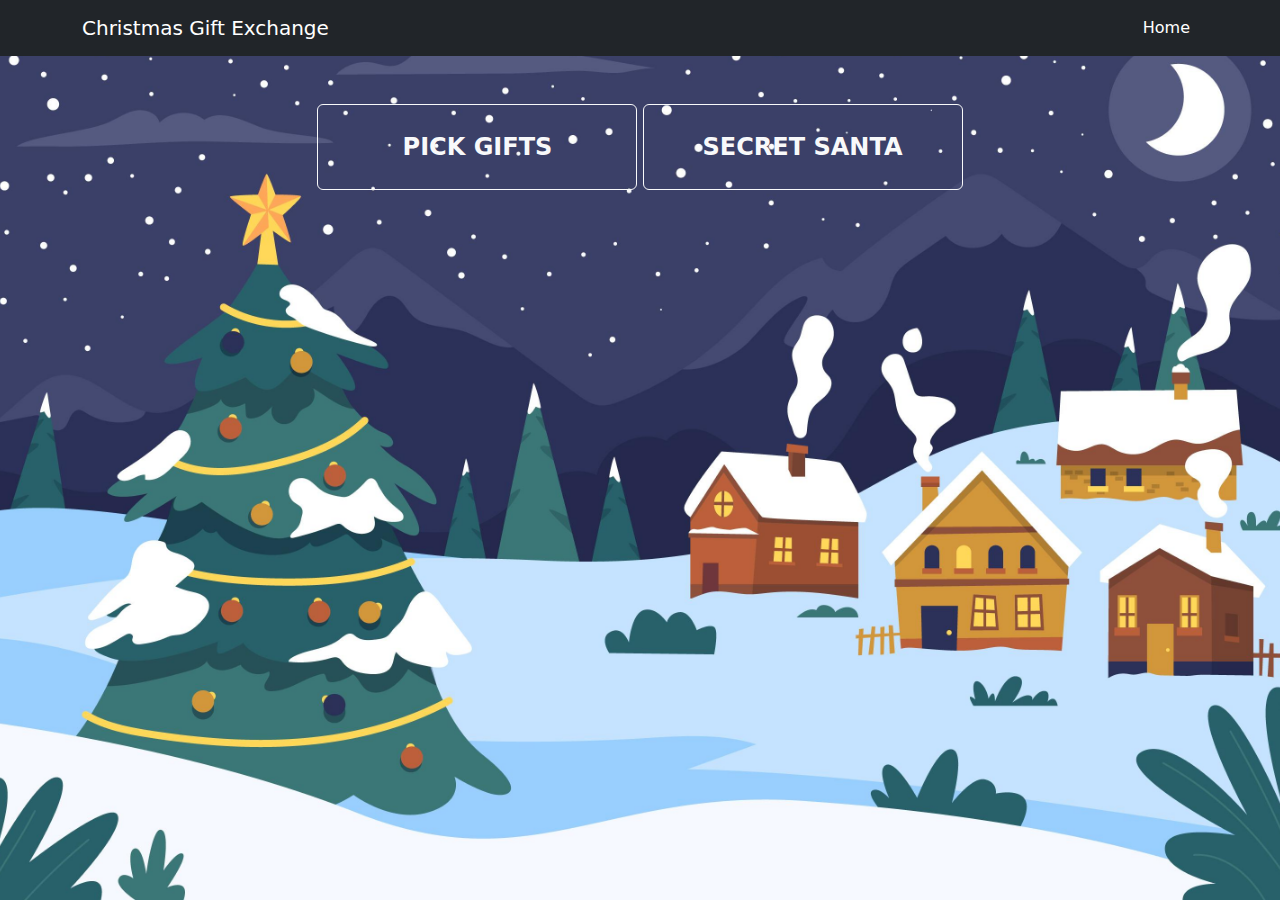
==== src/main/resources/static/index.html @ e3a0af59 "initial commit" ====
<!DOCTYPE html>
<html lang="en">

<head>
    <meta charset="UTF-8">
    <meta name="viewport" content="width=device-width, initial-scale=1.0">

    <link href="css/snow.css" rel="stylesheet">
    <link href="css/styles.css" rel="stylesheet">
    <link href="css/bg.css" rel="stylesheet">

    <title>Christmas Gift Exchange</title>
</head>

<body>

    <nav class="navbar navbar-expand-lg navbar-dark bg-dark">
        <div class="container">
            <span class="navbar-brand">Christmas Gift Exchange</span>
            <ul class="navbar-nav ms-auto mb-2 mb-lg-0">
                <li class="nav-item"><a class="nav-link active" aria-current="page" href="/">Home</a>
                </li>
            </ul>
        </div>
    </nav>

    <div class="text-center mt-5">
        <p>
            <a style="font-size: x-large;" class="btn btn-outline-light w-25 p-4" href="/pick"><b>PICK GIFTS</b></a>
            <a style="font-size: x-large;" class="btn btn-outline-light w-25 p-4" href="/santa"><b>SECRET SANTA</b></a>
        </p>
    </div>

    <div class="snow-ball-container">
        <div class="snow-ball"></div>
        <div class="snow-ball"></div>
        <div class="snow-ball"></div>
        <div class="snow-ball"></div>
        <div class="snow-ball"></div>
        <div class="snow-ball"></div>
        <div class="snow-ball"></div>
        <div class="snow-ball"></div>
        <div class="snow-ball"></div>
        <div class="snow-ball"></div>
        <div class="snow-ball"></div>
        <div class="snow-ball"></div>
        <div class="snow-ball"></div>
        <div class="snow-ball"></div>
        <div class="snow-ball"></div>
    </div>
</body>

</html>
---- src/main/resources/static/css/snow.css ----
/* Style Snowballs and Snowflakes */

.snow-ball-container .snow-ball {
    position: absolute;
    height: 10px;
    width: 10px;
    border-radius: 50%;
    filter: blur(1px);
    background: white;

}

.snow-ball-container .snow-ball:nth-child(even) {
    position: absolute;
    width: 8px;
    height: 8px;
    filter: blur(2px);
    animation: flake-motion 15s linear infinite;
}

/* Position the Snowballs above the screen */

.snow-ball-container .snow-ball:nth-child(1) {
    top: -50%;
    left: 5%;
    width: 10px;
    height: 10px;
    filter: blur(2px);
    animation: snowball-animation 12s linear 2s infinite;
}

.snow-ball-container .snow-ball:nth-child(2) {
    top: -20%;
    left: 10%;
}

.snow-ball-container .snow-ball:nth-child(3) {
    top: -50%;
    left: 15%;
    animation: snowball-animation 12s linear infinite;
}

.snow-ball-container .snow-ball:nth-child(4) {
    top: -10%;
    left: 20%;
}

.snow-ball-container .snow-ball:nth-child(5) {
    top: -20%;
    left: 25%;
    width: 10px;
    height: 10px;
    filter: blur(2px);
    animation: snowball-animation 12s linear 2s infinite;
}

.snow-ball-container .snow-ball:nth-child(6) {
    top: -40%;
    left: 30%;
}

.snow-ball-container .snow-ball:nth-child(7) {
    top: -30%;
    left: 35%;
    width: 5px;
    height: 5px;
    animation: snowball-animation 12s linear infinite;
}

.snow-ball-container .snow-ball:nth-child(8) {
    top: -20%;
    left: 40%;
}

.snow-ball-container .snow-ball:nth-child(9) {
    top: -50%;
    left: 45%;
    width: 5px;
    height: 5px;
    animation: snowball-animation 12s linear 2s infinite;
}

.snow-ball-container .snow-ball:nth-child(10) {
    top: -5%;
    left: 50%;
}

.snow-ball-container .snow-ball:nth-child(11) {
    top: -20%;
    left: 60%;
    animation: snowball-animation 12s linear infinite;
}

.snow-ball-container .snow-ball:nth-child(12) {
    top: -10%;
    left: 70%;
}

.snow-ball-container .snow-ball:nth-child(13) {
    top: -50%;
    left: 80%;
    width: 5px;
    height: 5px;
    animation: snowball-animation 12s linear 2s infinite;
}

.snow-ball-container .snow-ball:nth-child(14) {
    top: -20%;
    left: 90%;
}

.snow-ball-container .snow-ball:nth-child(15) {
    top: -50%;
    left: 95%;
    width: 10px;
    height: 10px;
    filter: blur(2px);
    animation: snowball-animation 12s linear infinite;
}

/* Define animations of Snowball and Snowflakes */

@keyframes snowball-animation {
    0% {
        transform: translate(0);
        opacity: 1;
    }

    20% {
        transform: translate(4px, 100px);
        opacity: 0.8;
    }

    40% {
        transform: translate(-7px, 200px);
        opacity: 0.7;
    }

    60% {
        transform: translate(10px, 400px);
        opacity: 0.5;
    }

    80% {
        transform: translate(-14px, 700px);
        opacity: 0.2;
    }

    100% {
        transform: translate(16px, 900px);
        opacity: 0;
    }
}

@keyframes flake-motion {
    0% {
        transform: translate(-2px, 0);
        opacity: 1;
    }

    20% {
        transform: translate(-9px, 200px);
        opacity: 0.9;
    }

    40% {
        transform: translate(14px, 300px);
        opacity: 0.7;
    }

    60% {
        transform: translate(-22px, 400px);
        opacity: 0.6;
    }

    80% {
        transform: translate(30px, 600px);
        opacity: 0.5;
    }

    90% {
        transform: translate(-40px 800px);
        opacity: 0.3;
    }

    100% {
        transform: translate(52px, 1000px);
        opacity: 0;
    }
}
---- src/main/resources/static/css/bg.css ----
body {
    width: 100%;
    height: 100%;
    overflow-x: hidden;
    background-image: url("../images/background.jpg");
    background-size: cover;
    background-position: center;
    background-repeat: no-repeat;
    background-attachment: fixed;
}

.white {
    color: aliceblue;
}
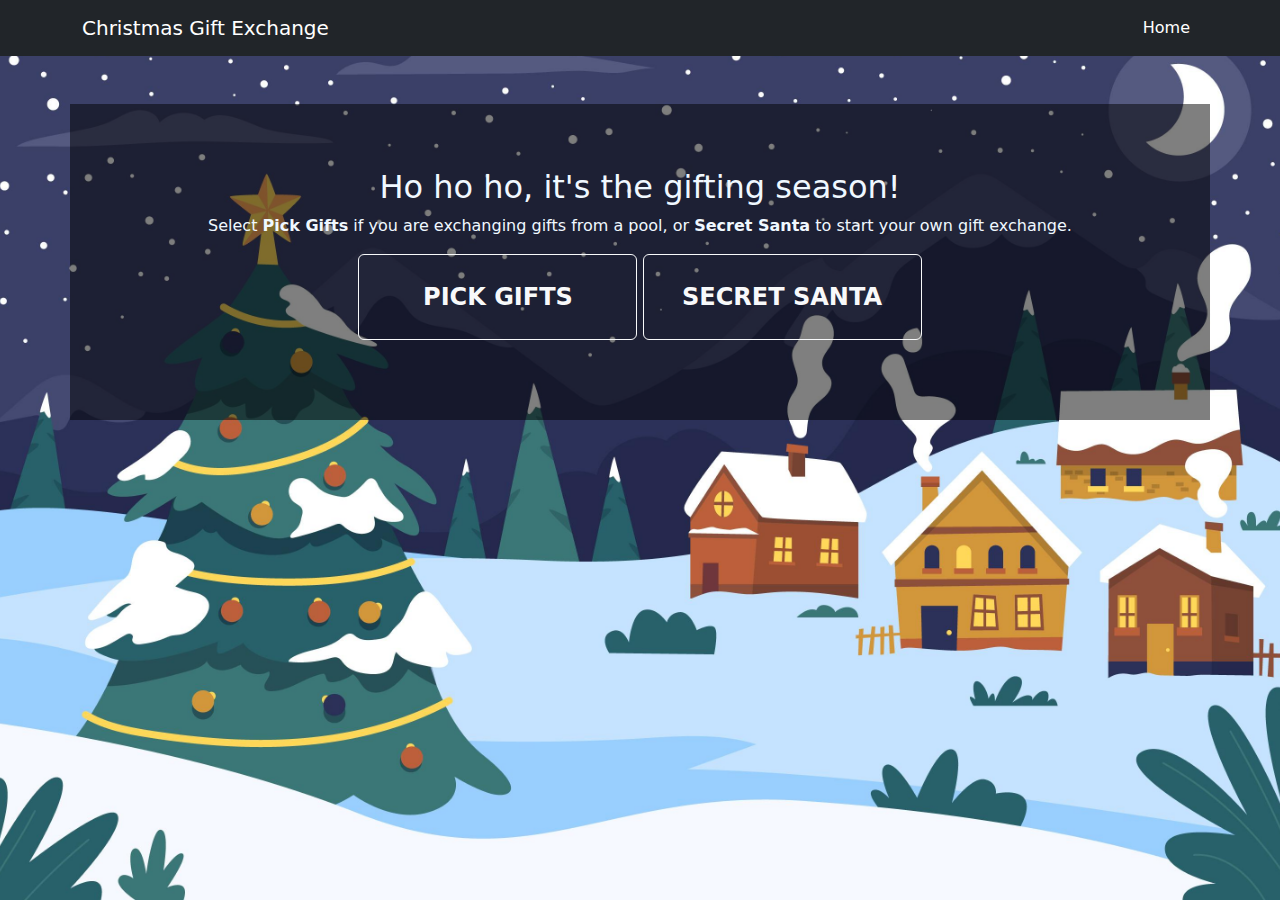
==== commit 4f97fc65: "add intro" ====
--- a/src/main/resources/static/index.html
+++ b/src/main/resources/static/index.html
@@ -4,6 +4,7 @@
 <head>
     <meta charset="UTF-8">
     <meta name="viewport" content="width=device-width, initial-scale=1.0">
+    <link rel="icon" type="image/x-icon" href="/images/favicon.ico">
 
     <link href="css/snow.css" rel="stylesheet">
     <link href="css/styles.css" rel="stylesheet">
@@ -25,6 +26,9 @@
     </nav>
 
     <div class="text-center mt-5">
+        <div class="container white content">
+            <h2>Ho ho ho, it's the gifting season!</h2>
+            <p>Select <b>Pick Gifts</b> if you are exchanging gifts from a pool, or <b>Secret Santa</b> to start your own gift exchange.</p>
         <p>
             <a style="font-size: x-large;" class="btn btn-outline-light w-25 p-4" href="/pick"><b>PICK GIFTS</b></a>
             <a style="font-size: x-large;" class="btn btn-outline-light w-25 p-4" href="/santa"><b>SECRET SANTA</b></a>
